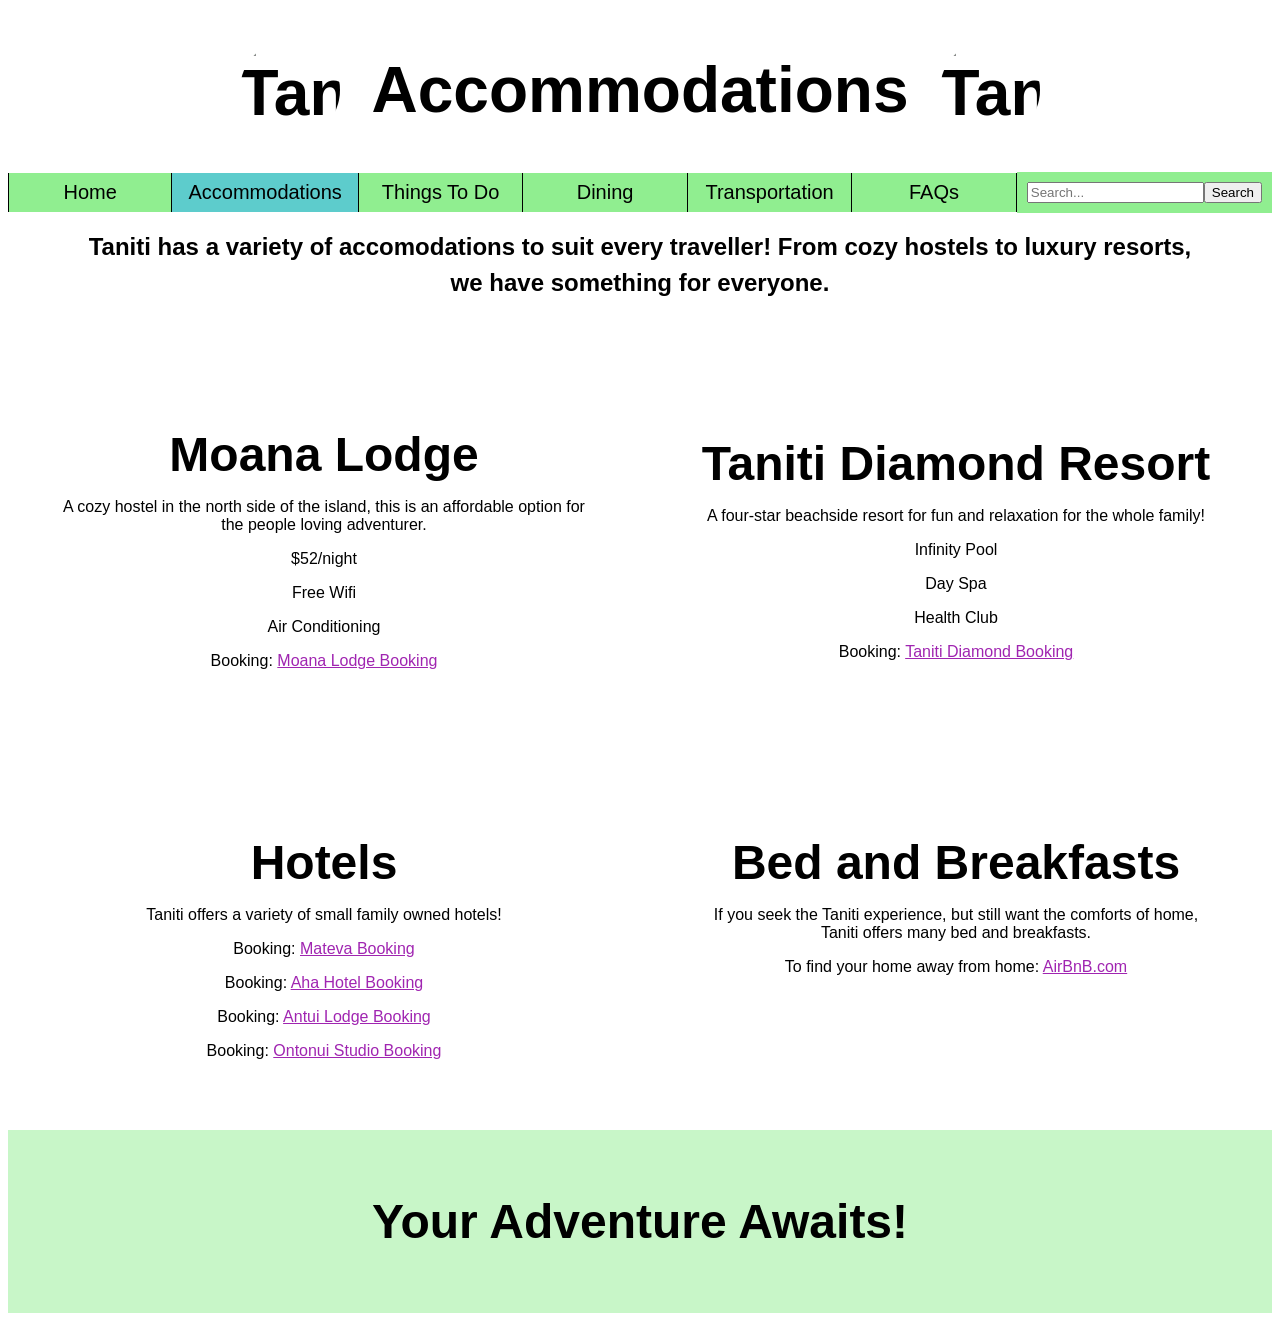
==== Accommodations.html @ 083f7cb0 "fixing more broken logos" ====
<!DOCTYPE html>
<html lang="en">
    <head>
        <meta charset="UTF-8">
        <meta name="viewport" content="width=device-width, initial-scale=1.0">
        <title>Accommodations | Visit Taniti</title>
        <link rel="stylesheet" href="style.css">
    </head>
    <body class="home">
        <header>
            <h1><img class="left" src="media/palmtree-logo.png" alt="Taniti Logo" class="logo">Accommodations<img class="right" src="media/palmtree-logo.png" alt="Taniti Logo" class="logo"></h1>
            <nav>
                <ul class="nav-bar header-nav">
                    <li class="inactive"><a href="index.html">Home</a></li>
                    <li class="active"><a href="Accommodations.html">Accommodations</a></li>
                    <li class="inactive"><a href="ThingsToDo.html">Things To Do</a></li>
                    <li class="inactive"><a href="Dining.html">Dining</a></li>
                    <li class="inactive"><a href="Transportation.html">Transportation</a></li>
                    <li class="inactive"><a href="FAQs.html">FAQs</a></li>
                </ul>
                <form class="search-bar header-search" role="search">
                    <label class="visually-hidden" for="site-search">Search this site</label>
                    <input id="site-search" type="search" name="q" placeholder="Search..." aria-label="Search this site">
                    <button type="submit">Search</button>
                    <span class="search-status visually-hidden" aria-live="polite"></span>
                </form>
            </nav>
        </header>
        <main>
            <p class="intro">Taniti has a variety of accomodations to suit every traveller! From cozy hostels to luxury resorts, we have something for everyone.</p>
            <div class="collage">
                <div class="hostel">
                    <div class="accomodation-links">
                        <h2>Moana Lodge</h2>
                        <p>A cozy hostel in the north side of the island, this is an affordable option for the people loving adventurer.</p>
                            <p>$52/night</p>
                            <p>Free Wifi</p>
                            <p>Air Conditioning</p>
                        <p>Booking: <a href="othersite.html">Moana Lodge Booking</a></p>
                    </div>
                </div>
                <div class="resort">
                    <div class="accomodation-links">
                        <h2>Taniti Diamond Resort</h2>
                        <p>A four-star beachside resort for fun and relaxation for the whole family!</p>
                            <p>Infinity Pool</p>
                            <p>Day Spa</p>
                            <p>Health Club</p>
                        <p>Booking: <a href="othersite.html">Taniti Diamond Booking</a></p>
                    </div>
                </div>
                <div class="hotel">
                    <div class="accomodation-links">
                        <h2>Hotels</h2>
                        <p>Taniti offers a variety of small family owned hotels!</p>
                            <p>Booking: <a href="othersite.html">Mateva Booking</a></p>
                            <p>Booking: <a href="othersite.html">Aha Hotel Booking</a></p>
                            <p>Booking: <a href="othersite.html">Antui Lodge Booking</a></p>
                            <p>Booking: <a href="othersite.html">Ontonui Studio Booking</a></p>    
                    </div>
                </div>
                    <div class="bnb">
                        <div class="bnb-type">
                            <div class="accomodation-links">
                                <h2>Bed and Breakfasts</h2>
                                <p>If you  seek the Taniti experience, but still want the comforts of home, Taniti offers many bed and breakfasts.</p>
                                <p>To find your home away from home: <a href="othersite.html">AirBnB.com</a></p>
                            </div>
                        </div>
                    </div>
            </div>
        </main>
        <footer>
            <p>Your Adventure Awaits!</p>
        </footer>
        <script src="search-index.js?v=7"></script>
        <script src="search.js?v=8"></script>
    </body>
</html>
---- style.css ----
*  {
    font-family: 'Poppins', sans-serif;
}
.home {
    background-image: url("media/island.jpg");
    min-height: 100px;
    background-size: cover;
    background-position: center;
    display: flex;
    flex-direction: column;
}
.home-content {
    display: flex;
    flex-direction: column;
    align-items: center;
    justify-content: center;
    background-color: rgba(194, 233, 23, 0.6);
    box-sizing: border-box;
    padding: clamp(1.5rem, 6vw, 5rem);
    border-radius: 5%;
    width: min(90%, 75rem);
    height: auto;
    margin: 20px auto;

}
main {
    background-color: rgba(255, 255, 255, 0.5);
}
.main-aside {
    display: flex;
    flex-direction: row;
    justify-content: space-between;
    align-items: flex-start;
    padding: 1rem;
}
.aside {
    box-sizing: border-box;
    flex: 0 0 22%;
    min-width: 15rem;
    background-color: rgba(0, 16, 247, 0.5);
    padding: 20px;
    border-radius: 5%;
    margin: 1rem;
    align-self: flex-start;
    align-items: center;
}
h1{
    color: #000;
    text-align: center;
    background-color: rgba(255, 255, 255, 0.5);
    padding: 1rem;
    margin: 0;
}
nav{
  display: flex;
    justify-content: space-between;
    align-items: center;
    padding: 1rem;
    margin: 0;
}  
.nav-bar {
    flex: 1;
    justify-content: space-around;
    align-items: center;
    margin: 0;
}
.nav-bar, .search-bar {
    display: flex;
}
.search-bar {
    background-color: lightgreen;
}
.home-content h2,
.home-content p,
.home-content img {
    width: min(100%, 50rem);
}
h1 {
    font-size: 4rem;
    display: flex;
    align-items: center;
    justify-content: center;
}
h2 {

    font-size: 3rem;
    margin-bottom: 1rem;
}
nav a {
  display: block;
  padding: 0.5rem 1rem;
  text-align: center;
  background-color: inherit;
  color: black;
  text-decoration: none;
  border-right: 1px solid black;
  white-space: nowrap;
}
nav li:first-child a {
  border-left: 1px solid black;
}
nav ul {
  list-style: none;
  margin: 0;
  padding: 0;
  display: flex;
}
nav li:hover a {
  background-color: hsl(180, 64%, 45%, 0.5);
}

nav li:hover {
  transform: translateY(-8px);
}
a:hover {
    color: inherit;
}
a {
    color: #a025b1;
}
nav a:hover,
nav a:focus-visible {
    color: #fff;
}
:focus-visible {
    outline: 3px solid #ffbf47;
    outline-offset: 3px;
    box-shadow: 0 0 0 2px rgba(35, 231, 9, 0.8);
}
nav li {
    font-size: 1.25rem;
    flex: 1;
    margin-top: 0;
    margin-bottom: 0;
}
.active {
    background-color: hsl(180, 64%, 45%, 0.5);
    color: #fff;
}
header,
h1,
nav,
main {
  margin: 0;
}

nav {
  padding: 0;
  background-color: rgba(255, 255, 255, 0.5);
}
.inactive {
    background-color: lightgreen;
    color: black;
}
.search-bar {
  background-color: lightgreen;
  padding: 10px;
}
.visually-hidden {
  position: absolute;
  width: 1px;
  height: 1px;
  padding: 0;
  margin: -1px;
  overflow: hidden;
  clip: rect(0, 0, 0, 0);
  white-space: nowrap;
  border: 0;
}
.site-search-results {
  width: min(90%, 70rem);
  margin: 1rem auto;
  padding: 1.5rem;
  box-sizing: border-box;
  border-radius: 0.75rem;
  background: rgba(255, 255, 255, 0.96);
}
.site-search-results h2 {
  font-size: clamp(1.5rem, 3vw, 2rem);
}
.site-search-results li {
  margin: 1rem 0;
}
.site-search-results p {
  margin: 0.35rem 0;
}
.search-match {
  outline: 3px solid #28764b;
  outline-offset: 0.25rem;
  background-color: rgba(255, 191, 71, 0.2);
}
.contact-form {
  flex: 1 1 24rem;
  max-width: 38rem;
  box-sizing: border-box;
  margin: 1rem;
  padding: clamp(1.25rem, 4vw, 2.5rem);
  border-radius: 1rem;
  background: rgba(255, 255, 255, 0.94);
  box-shadow: 0 0.5rem 1.5rem rgba(0, 0, 0, 0.16);
}
.faq-intro {
  flex: 1 1 24rem;
  box-sizing: border-box;
  width: auto;
  height: auto;
  padding: clamp(1.25rem, 4vw, 2.5rem);
  background: rgba(255, 255, 255, 0.92);
}
.faq-intro h2 {
  font-size: clamp(2rem, 4vw, 3rem);
}
.faq-intro p {
  width: 100%;
  font-size: 1.1rem;
  line-height: 1.55;
}
.contact-form h2 {
  margin-top: 0;
  font-size: clamp(2rem, 4vw, 3rem);
}
.contact-form > p {
  font-size: 1.1rem;
  line-height: 1.5;
}
.contact-form form {
  display: grid;
  gap: 1rem;
}
.form-field {
  display: grid;
  gap: 0.4rem;
}
.form-field label {
  font-weight: 700;
}
.form-field input,
.form-field select,
.form-field textarea {
  box-sizing: border-box;
  width: 100%;
  min-height: 2.75rem;
  padding: 0.65rem 0.75rem;
  border: 1px solid #52615a;
  border-radius: 0.35rem;
  background: #fff;
  color: #17221c;
  font: inherit;
}
.form-field textarea {
  resize: vertical;
}
.contact-submit {
  justify-self: start;
  padding: 0.75rem 1.25rem;
  border: 0;
  border-radius: 0.4rem;
  background: #28764b;
  color: #fff;
  font: inherit;
  font-weight: 700;
}
.contact-submit:disabled {
  background: #59645e;
  cursor: not-allowed;
}
footer {
    background-color: hsl(120, 73%, 75%, 0.5);
    padding: 1rem;
    text-align: center;
    font-size: 3rem;
    font-weight: bold;
}
h1 img {
    width: 100px;
    height: 100px;
    background-color: white; 
    padding: 1rem;
    border-radius: 50%;
}
.left {
    margin-right: 1rem;
}
.right {
    margin-left: 1rem;
}
.collage {
  display: grid;
  grid-template-columns: repeat(2, minmax(0, 1fr));
  gap: 1rem;
  border-radius: 5%;
  overflow: hidden;
  gap: 0;
}
.hostel, .resort, .hotel, .bnb-type {
  box-sizing: border-box;
  min-width: 0;
  min-height: 24rem;
  padding: clamp(1rem, 3vw, 3rem);
}
.hostel {
  display: flex;
  flex-direction: column;
  align-items: center;
  justify-content: center;
  background-image: url("media/hostel.png");
  background-size: cover;
  background-position: top;
}
.resort {
  display: flex;
  flex-direction: column;
  align-items: center;
  justify-content: center;
  background-image: url("media/resort.png");
  background-size: cover;
  background-position: center;
}
.hotel {
  display: flex;
  flex-direction: column;
  align-items: center;
  justify-content: center;
  background-image: url("media/hotel.png");
  background-size: cover;
  background-position: top;
}
.accomodation-links, .beach h2, .rainforest h2, .volcano h2 {
  background-color: rgba(255, 255, 255, 0.8);
  padding: 1rem;
  text-align: center;
}
.intro {
    font-size: 1.5rem;
    text-align: center;
    margin: 0 auto 2rem;
    max-width: 70rem;
    padding: 1rem clamp(1rem, 4vw, 2rem) 0;
    line-height: 1.5;
    font-weight: bold;
}
.city, .nature, .rainforest, .beach, .museum {
  position: relative;
  display: block;
  color: white;
  text-decoration: none;
}
.collage > a {
  min-height: 20rem;
}

.city img, .nature img, .rainforest img, .beach img, .museum img {
  display: block;
  width: 100%;
  height: 100%;
  object-fit: cover;
}

.city .card-overlay, .city span, .nature span, .museum span {
  position: absolute;
  inset: 0;
  display: grid;
  place-items: center;
  text-align: center;
  font-size: 2rem;
  padding: 1rem;
    background-color: rgba(0, 0, 0, 0.5);
}
.card-overlay p {
  text-align: center;
  font-size: medium;
}
.city:hover, .nature:hover, .museum:hover {
  transform: scale(1.05);
  transition: transform 0.3s ease;
}
.city .card-overlay:hover, .city span:hover, .nature span:hover, .museum span:hover {
  color: white;
}
.row {
  display: flex;
  flex-direction: row;
  gap: 1rem;
  align-items: stretch;
  gap: 0;
}
.beach, .rainforest,.volcano {
  display: flex;
  flex-direction: column;
  align-items: center;
  justify-content: center;
  background-size: cover;
  background-position: center;
  flex: 1 1 0;
  min-width: 0;
  min-height: 35rem;
  padding: 1.5rem;
  box-sizing: border-box;
  height: 10rem;
  width:auto;
  color:#000;
}

@media (max-width: 700px) {
  .row {
    flex-direction: column;
  }
  .main-aside {
    flex-direction: column;
  }
  .faq-intro,
  .contact-form {
    width: auto;
    max-width: none;
    align-self: stretch;
    margin: 0.5rem;
  }
}
.beach {
  background-image: url("media/beach.png");
  text-align: center;
}
.rainforest {
  background-image: url("media/rainforest.png");
}
.volcano {
  background-image: url("media/volcano.png"); 
}
.restaurant1, .restaurant2, .restaurant3, .restaurant4, .restaurant5, .restaurant6, .restaurant7 {
  display: flex;
  flex-direction: column;
  align-items: center;
  justify-content: center;
  background-size: cover;
  background-position: top;
  box-sizing: border-box;
  min-width: 0;
  min-height: 22rem;
  padding: clamp(1rem, 3vw, 3rem);
}
.restaurant1 {
  background-image: url("media/restaurant1.jpeg");
}
.restaurant2 {
  background-image: url("media/restaurant2.jpeg");
}
.restaurant3 {
  background-image: url("media/restaurant3.jpeg");
}
.restaurant4 {
  background-image: url("media/restaurant4.jpeg");
} 
.restaurant5 {
  background-image: url("media/restaurant5.jpeg");
}
.restaurant6 {
  background-image: url("media/restaurant6.jpeg");
}
.restaurant7 {
  background-image: url("media/restaurant7.jpeg");
}
.dining-collage-top {
  display: grid;
  grid-template-columns: repeat(3, minmax(0, 1fr));
  gap: 1rem;
  border-radius: 5% 5% 0 0;
  overflow: hidden;
}
.bnb-type {
  display: flex;
  flex-direction: column;
  align-items: center;
  background-position: top;
}
.bnb{
  background-image: url("media/bnb.png");
  justify-content: center;
  background-size: cover;
}
.stores {
  display: flex;
  flex-direction: column;
  align-items: stretch;
  background-color: gray;
  text-align: center;
  justify-content: center;
  font-size: larger;
  padding: clamp(1.5rem, 3vw, 3rem);
}
.dining-collage-bottom {
  display: grid;
  grid-template-columns: repeat(2, minmax(0, 1fr));
  gap: 1rem;
  border-radius: 0 0 5% 5%;
  overflow: hidden;
}
.dining-collage-top,
.dining-collage-bottom {
  gap: 0;
}
.transportation-list {
  display: grid;
  grid-template-columns: repeat(1, minmax(0, 1fr));
  gap: 1rem;
  overflow: hidden;
  gap: 0;
}
#small-airport {
  background-image: url("media/small-airport.jpeg");
}
#cruise-ship {
  background-image: url("media/cruise-ship.jpeg");
}
#public-buses {
  background-image: url("media/public-bus.jpeg");
}
#private-buses {
  background-image: url("media/private-bus.jpeg");
}
#taxi {
  background-image: url("media/taxi.jpeg");
}
#large-airport {
  background-image: url("media/large-airport.jpeg");
}
#small-airport, #cruise-ship, #public-buses, #private-buses, #taxi {
  justify-content: center;
  background-size: cover;
  background-position: center;
}
.beach p, .volcano p, .rainforest p {
  background-color: white;
  font-size: large;
}

@media (max-width: 900px) {
  .main-aside {
    gap: 1rem;
  }
  .home-content {
    width: auto;
    flex: 1 1 0;
    min-width: 0;
    margin: 0;
  }
  .dining-collage-top {
    grid-template-columns: repeat(2, minmax(0, 1fr));
  }
}

@media (max-width: 700px) {
  .collage,
  .dining-collage-top,
  .dining-collage-bottom {
    grid-template-columns: minmax(0, 1fr);
  }
  .hostel, .resort, .hotel, .bnb-type,
  .restaurant1, .restaurant2, .restaurant3, .restaurant4,
  .restaurant5, .restaurant6, .restaurant7 {
    min-height: 18rem;
    padding: 1rem;
  }
  .collage > a {
    min-height: 18rem;
  }
  .city .card-overlay,
  .city span,
  .nature span,
  .museum span {
    font-size: clamp(1.1rem, 5vw, 1.5rem);
  }
  .main-aside {
    flex-direction: column;
  }
  .home-content,
  .aside {
    width: 100%;
    min-width: 0;
    flex: auto;
    margin: 0.5rem 0;
  }
  h1 {
    font-size: clamp(1.8rem, 7vw, 3rem);
  }
  h1 img {
    width: clamp(3rem, 12vw, 5rem);
    height: clamp(3rem, 12vw, 5rem);
    padding: 0.5rem;
  }
}
.bigger-font {
  font-size: larger;
  font-weight: bolder;
}
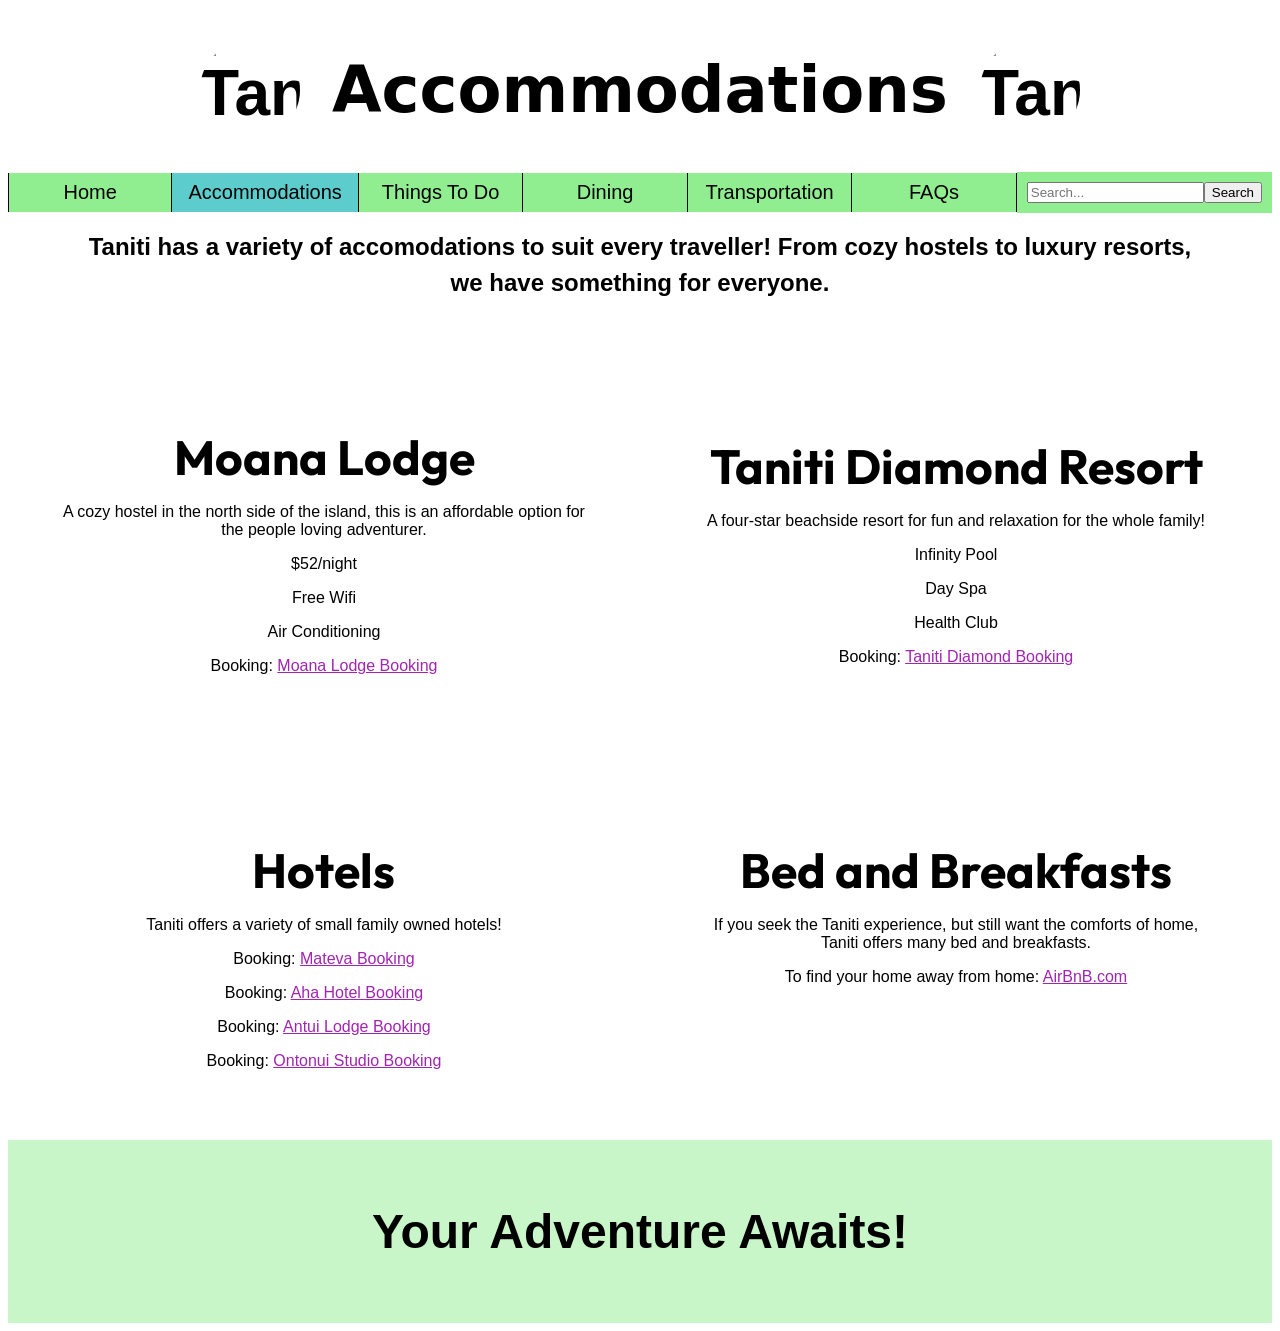
==== commit 90713f06: "Fixing fonts" ====
--- a/Accommodations.html
+++ b/Accommodations.html
@@ -5,6 +5,12 @@
         <meta name="viewport" content="width=device-width, initial-scale=1.0">
         <title>Accommodations | Visit Taniti</title>
         <link rel="stylesheet" href="style.css">
+        <link rel="preconnect" href="https://fonts.googleapis.com">
+<link rel="preconnect" href="https://fonts.gstatic.com" crossorigin>
+<link href="https://fonts.googleapis.com/css2?family=Manrope:wght@400;500;600;700&display=swap" rel="stylesheet">
+<link rel="preconnect" href="https://fonts.googleapis.com">
+<link rel="preconnect" href="https://fonts.gstatic.com" crossorigin>
+<link href="https://fonts.googleapis.com/css2?family=Outfit:wght@400;500;600;700&display=swap" rel="stylesheet">
     </head>
     <body class="home">
         <header>
--- a/style.css
+++ b/style.css
@@ -77,6 +77,7 @@
 }
 h1 {
     font-size: 4rem;
+    font-family: system-ui, -apple-system, BlinkMacSystemFont, 'Segoe UI', Roboto, Oxygen, Ubuntu, Cantarell, 'Open Sans', 'Helvetica Neue', sans-serif;
     display: flex;
     align-items: center;
     justify-content: center;
@@ -85,6 +86,7 @@
 
     font-size: 3rem;
     margin-bottom: 1rem;
+    font-family: outfit, sans-serif;
 }
 nav a {
   display: block;
@@ -368,7 +370,7 @@
 }
 .card-overlay p {
   text-align: center;
-  font-size: medium;
+  font-size: clamp(0.8rem, 1.5vw, 1.8rem);
 }
 .city:hover, .nature:hover, .museum:hover {
   transform: scale(1.05);
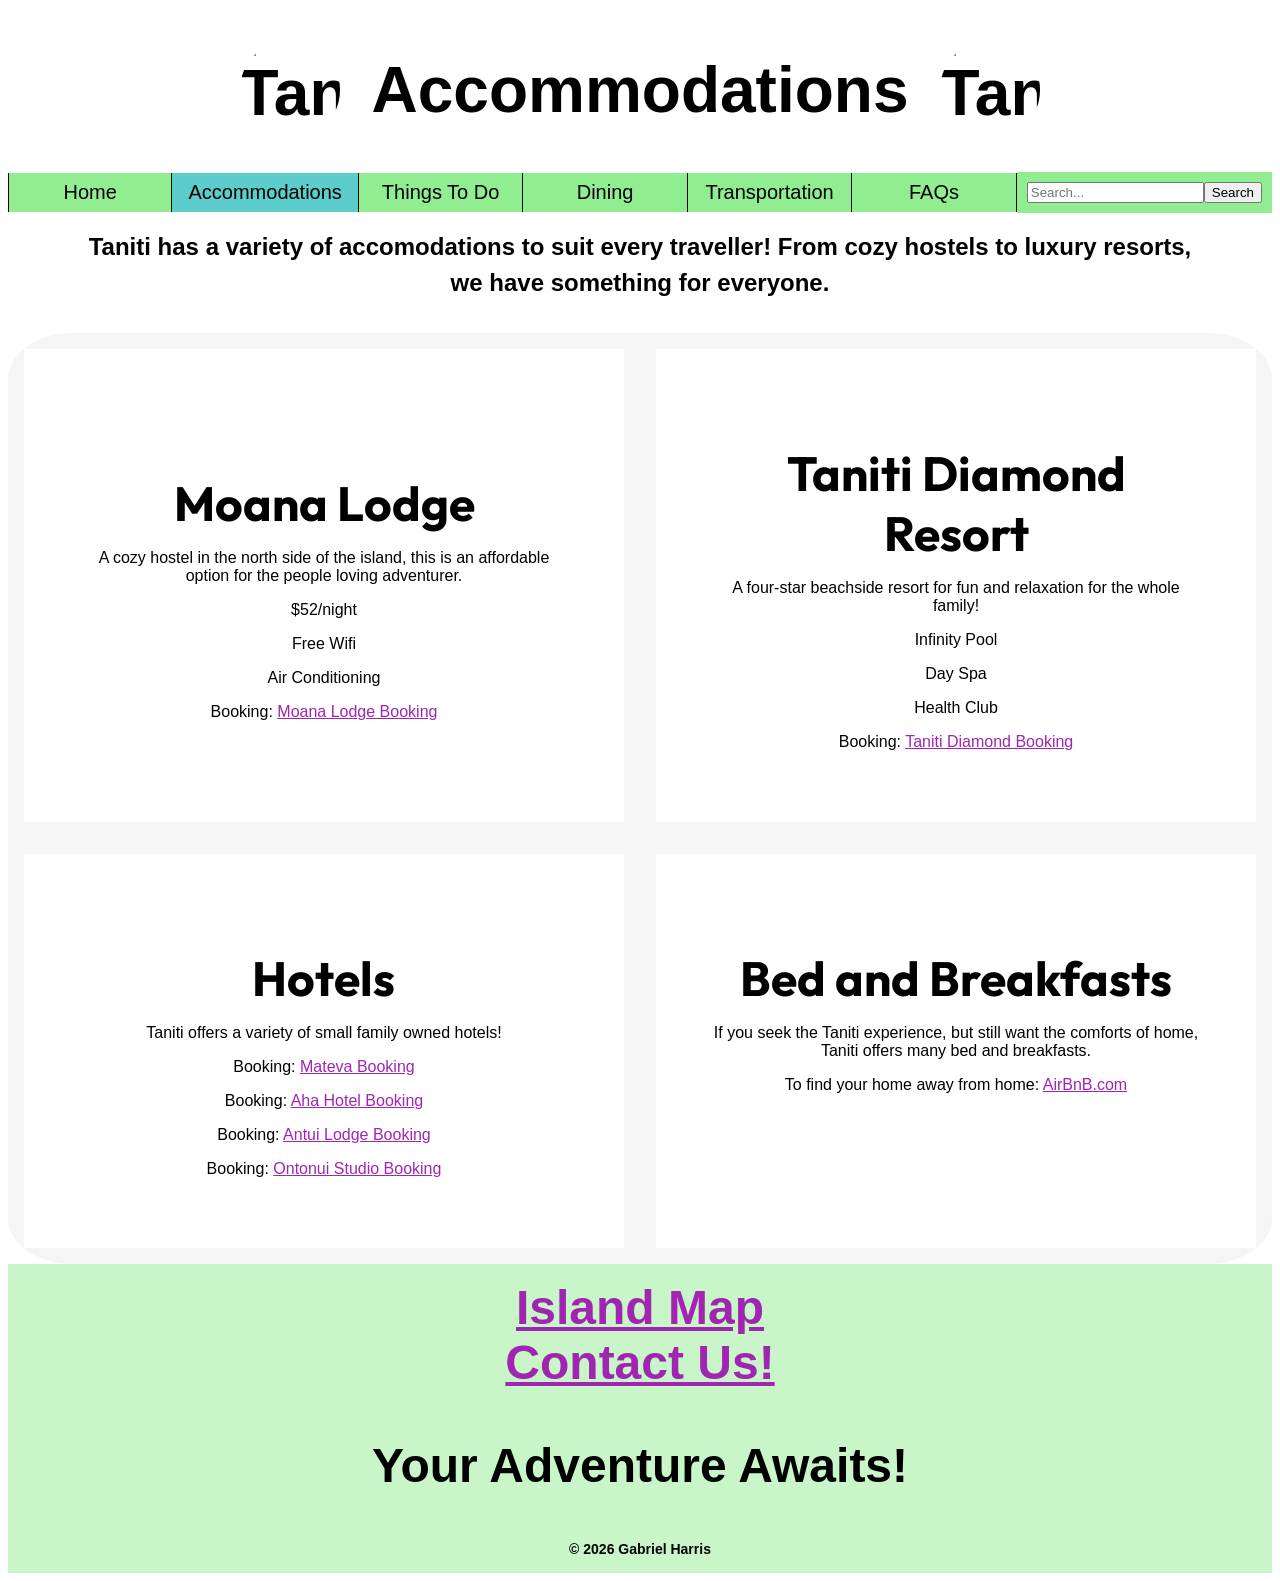
==== commit dd1ace80: "added a link to a fake map, the FAQs page, and a copyright notice in the footer" ====
--- a/Accommodations.html
+++ b/Accommodations.html
@@ -76,8 +76,13 @@
                     </div>
             </div>
         </main>
-        <footer>
-            <p>Your Adventure Awaits!</p>
+          <footer>
+            <div class="footer-links">
+                <a href="othersite.html">Island Map</a>
+                <a href="FAQs.html">Contact Us!</a>
+                </div>
+                <p>Your Adventure Awaits!</p>
+                <small>&copy; 2026 Gabriel Harris </small>            
         </footer>
         <script src="search-index.js?v=7"></script>
         <script src="search.js?v=8"></script>
--- a/style.css
+++ b/style.css
@@ -44,6 +44,10 @@
     align-self: flex-start;
     align-items: center;
 }
+.dining-main {
+    flex: 1 1 0;
+    min-width: 0;
+}
 h1{
     color: #000;
     text-align: center;
@@ -77,7 +81,7 @@
 }
 h1 {
     font-size: 4rem;
-    font-family: system-ui, -apple-system, BlinkMacSystemFont, 'Segoe UI', Roboto, Oxygen, Ubuntu, Cantarell, 'Open Sans', 'Helvetica Neue', sans-serif;
+    font-family: manrope, -apple-system, BlinkMacSystemFont, 'Segoe UI', Roboto, Oxygen, Ubuntu, Cantarell, 'Open Sans', 'Helvetica Neue', sans-serif;
     display: flex;
     align-items: center;
     justify-content: center;
@@ -300,6 +304,22 @@
   min-height: 24rem;
   padding: clamp(1rem, 3vw, 3rem);
 }
+.hostel, .resort, .hotel, .bnb, .card-overlay, .beach, .volcano {
+   border-color: whitesmoke;
+  border-style: solid;
+  border-width: clamp(1rem, .08vw, 1.5rem);
+}
+.restaurant1, .restaurant2, .restaurant3, .restaurant4, .restaurant5, .restaurant6, .restaurant7 {
+   border-color: #2a7f78;
+  border-style: solid;
+  border-width: clamp(1rem, .08vw, 1.5rem); 
+}
+.rainforest {
+  border-top: clamp(1rem, .08vw, 1.5rem) solid whitesmoke;
+  border-bottom: clamp(1rem, .08vw, 1.5rem) solid whitesmoke;
+  border-left: none;
+  border-right: none;
+}
 .hostel {
   display: flex;
   flex-direction: column;
@@ -428,7 +448,7 @@
 .volcano {
   background-image: url("media/volcano.png"); 
 }
-.restaurant1, .restaurant2, .restaurant3, .restaurant4, .restaurant5, .restaurant6, .restaurant7 {
+.restaurant1, .restaurant2, .restaurant3, .restaurant4, .restaurant5, .restaurant6, .restaurant7, .transportation {
   display: flex;
   flex-direction: column;
   align-items: center;
@@ -459,6 +479,7 @@
   background-image: url("media/restaurant6.jpeg");
 }
 .restaurant7 {
+  grid-column: 1 / -1;
   background-image: url("media/restaurant7.jpeg");
 }
 .dining-collage-top {
@@ -483,10 +504,11 @@
   display: flex;
   flex-direction: column;
   align-items: stretch;
-  background-color: gray;
+  background-color: #e8f1ed;
+  color: #183b36;
   text-align: center;
   justify-content: center;
-  font-size: larger;
+  font-size: 1rem;
   padding: clamp(1.5rem, 3vw, 3rem);
 }
 .dining-collage-bottom {
@@ -594,3 +616,14 @@
   font-size: larger;
   font-weight: bolder;
 }
+footer {
+  display:flex;
+  flex-direction: column;
+}
+.footer-links {
+  display: flex;
+  flex-direction: column;
+}
+footer small {
+  font-size: clamp(0.75rem, 1.5vw, 0.875rem);
+}
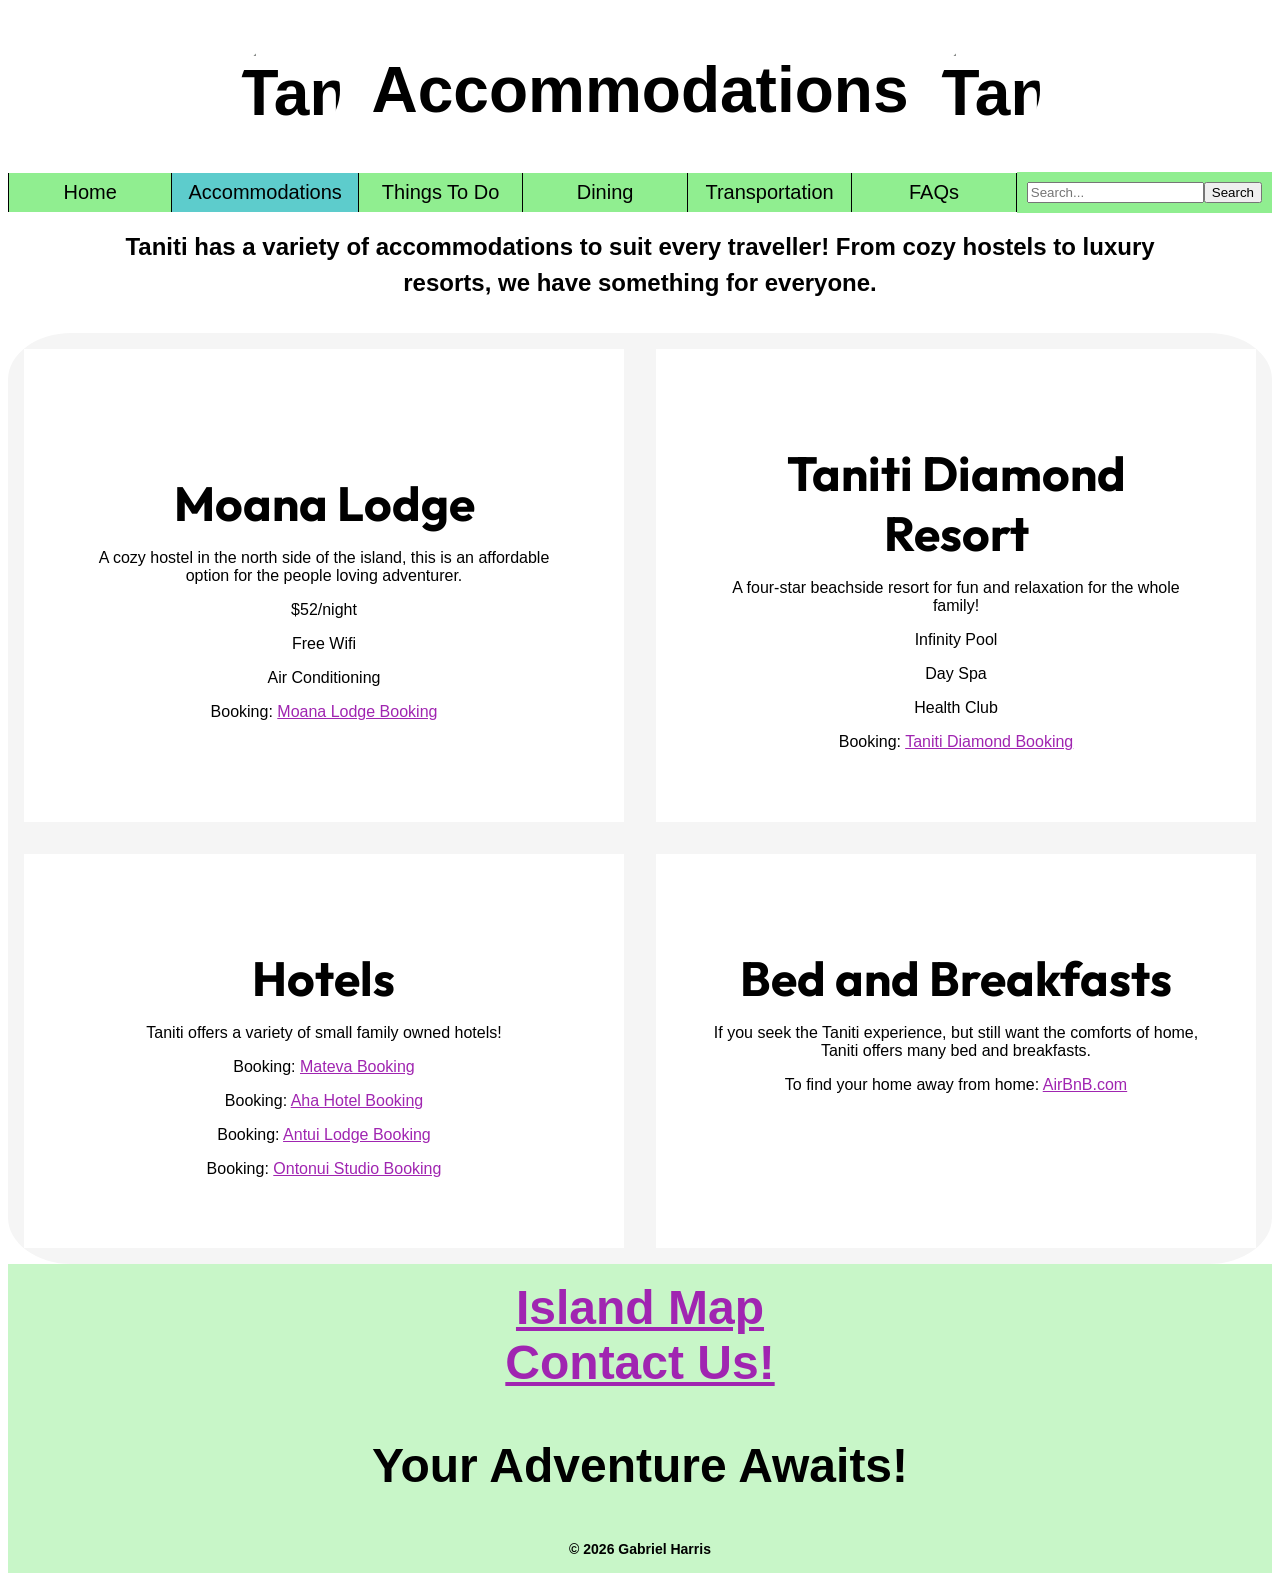
==== commit d03d015c: "fixed spelling mistakes and removed the line about drinking age enforcement" ====
--- a/Accommodations.html
+++ b/Accommodations.html
@@ -33,7 +33,7 @@
             </nav>
         </header>
         <main>
-            <p class="intro">Taniti has a variety of accomodations to suit every traveller! From cozy hostels to luxury resorts, we have something for everyone.</p>
+            <p class="intro">Taniti has a variety of accommodations to suit every traveller! From cozy hostels to luxury resorts, we have something for everyone.</p>
             <div class="collage">
                 <div class="hostel">
                     <div class="accomodation-links">
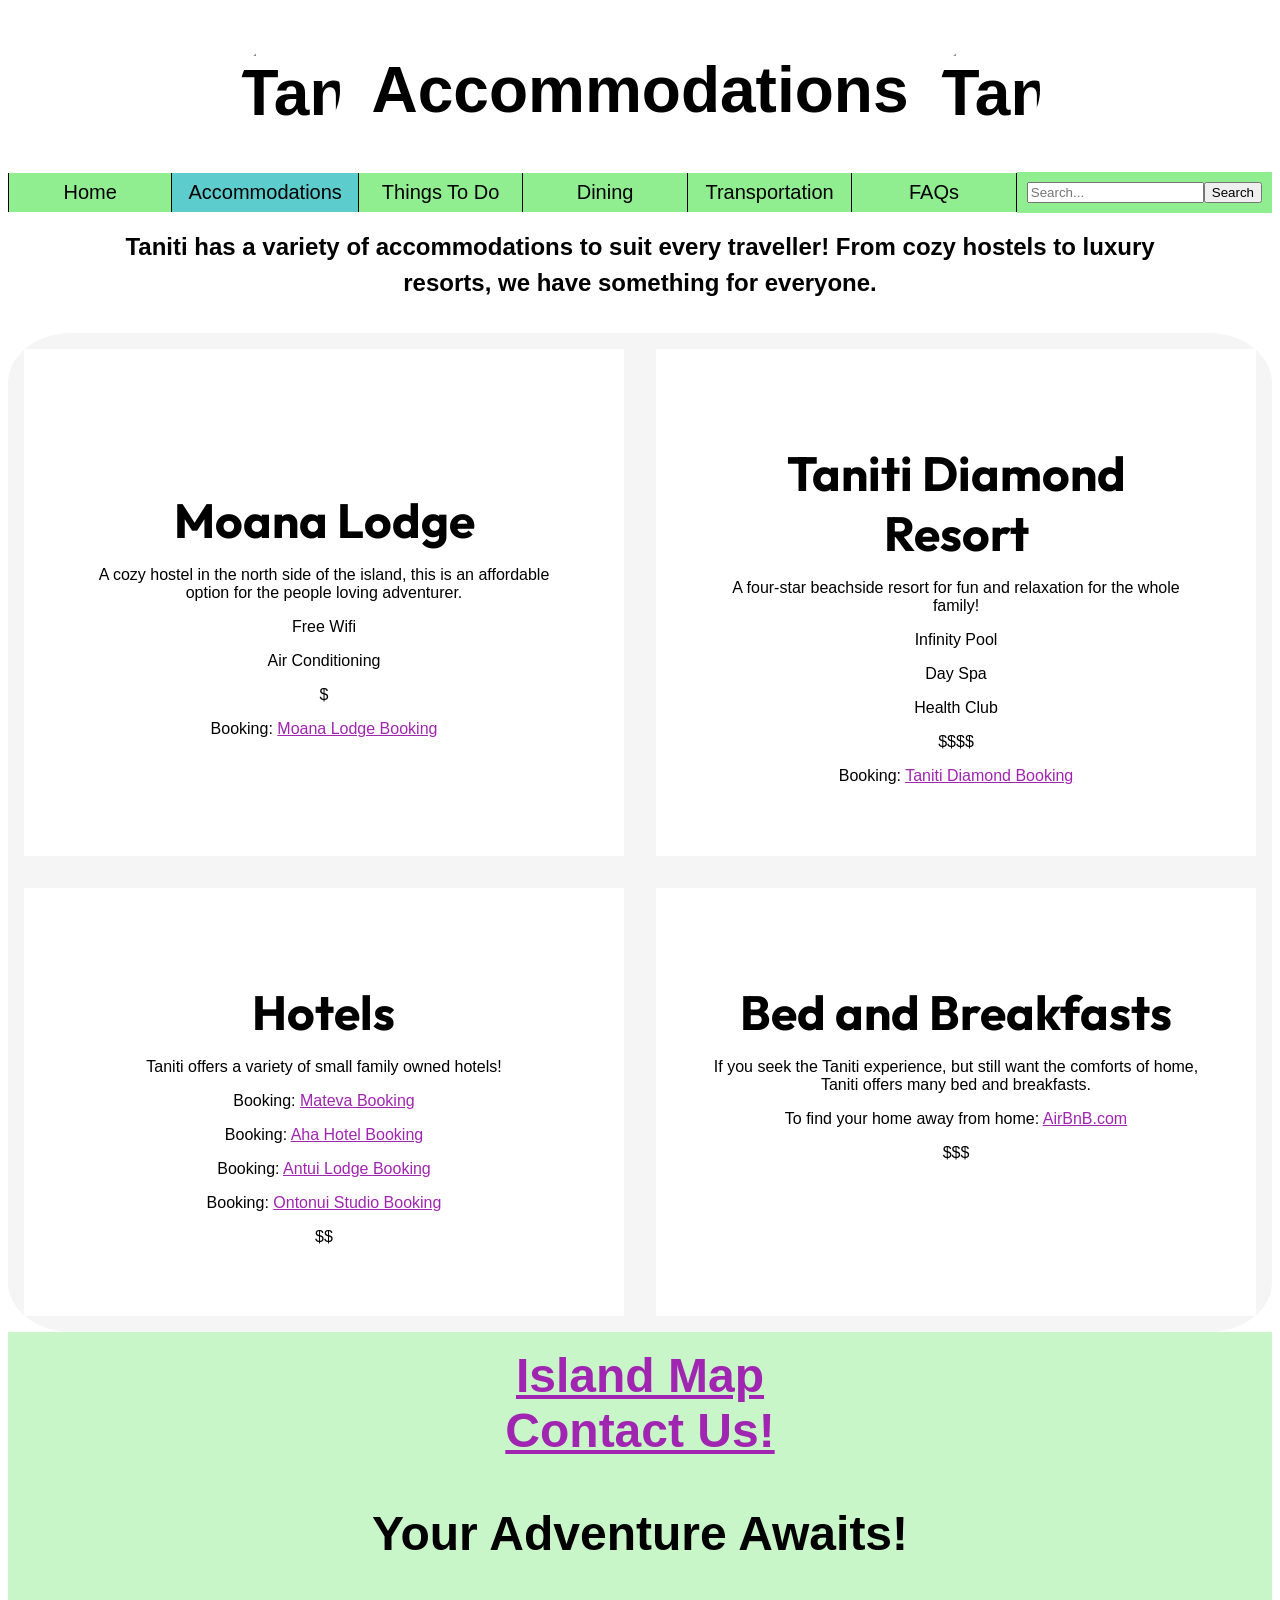
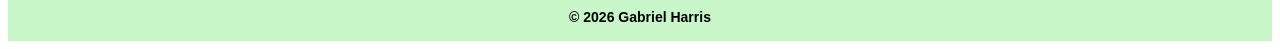
==== commit 80f0dc1e: "updated pricing classification on Accommodations page" ====
--- a/Accommodations.html
+++ b/Accommodations.html
@@ -39,9 +39,9 @@
                     <div class="accomodation-links">
                         <h2>Moana Lodge</h2>
                         <p>A cozy hostel in the north side of the island, this is an affordable option for the people loving adventurer.</p>
-                            <p>$52/night</p>
                             <p>Free Wifi</p>
                             <p>Air Conditioning</p>
+                            <p>$</p>
                         <p>Booking: <a href="othersite.html">Moana Lodge Booking</a></p>
                     </div>
                 </div>
@@ -52,6 +52,7 @@
                             <p>Infinity Pool</p>
                             <p>Day Spa</p>
                             <p>Health Club</p>
+                            <p>$$$$</p>
                         <p>Booking: <a href="othersite.html">Taniti Diamond Booking</a></p>
                     </div>
                 </div>
@@ -62,7 +63,8 @@
                             <p>Booking: <a href="othersite.html">Mateva Booking</a></p>
                             <p>Booking: <a href="othersite.html">Aha Hotel Booking</a></p>
                             <p>Booking: <a href="othersite.html">Antui Lodge Booking</a></p>
-                            <p>Booking: <a href="othersite.html">Ontonui Studio Booking</a></p>    
+                            <p>Booking: <a href="othersite.html">Ontonui Studio Booking</a></p>
+                            <p>$$</p>   
                     </div>
                 </div>
                     <div class="bnb">
@@ -71,6 +73,7 @@
                                 <h2>Bed and Breakfasts</h2>
                                 <p>If you  seek the Taniti experience, but still want the comforts of home, Taniti offers many bed and breakfasts.</p>
                                 <p>To find your home away from home: <a href="othersite.html">AirBnB.com</a></p>
+                                <p>$$$</p>
                             </div>
                         </div>
                     </div>
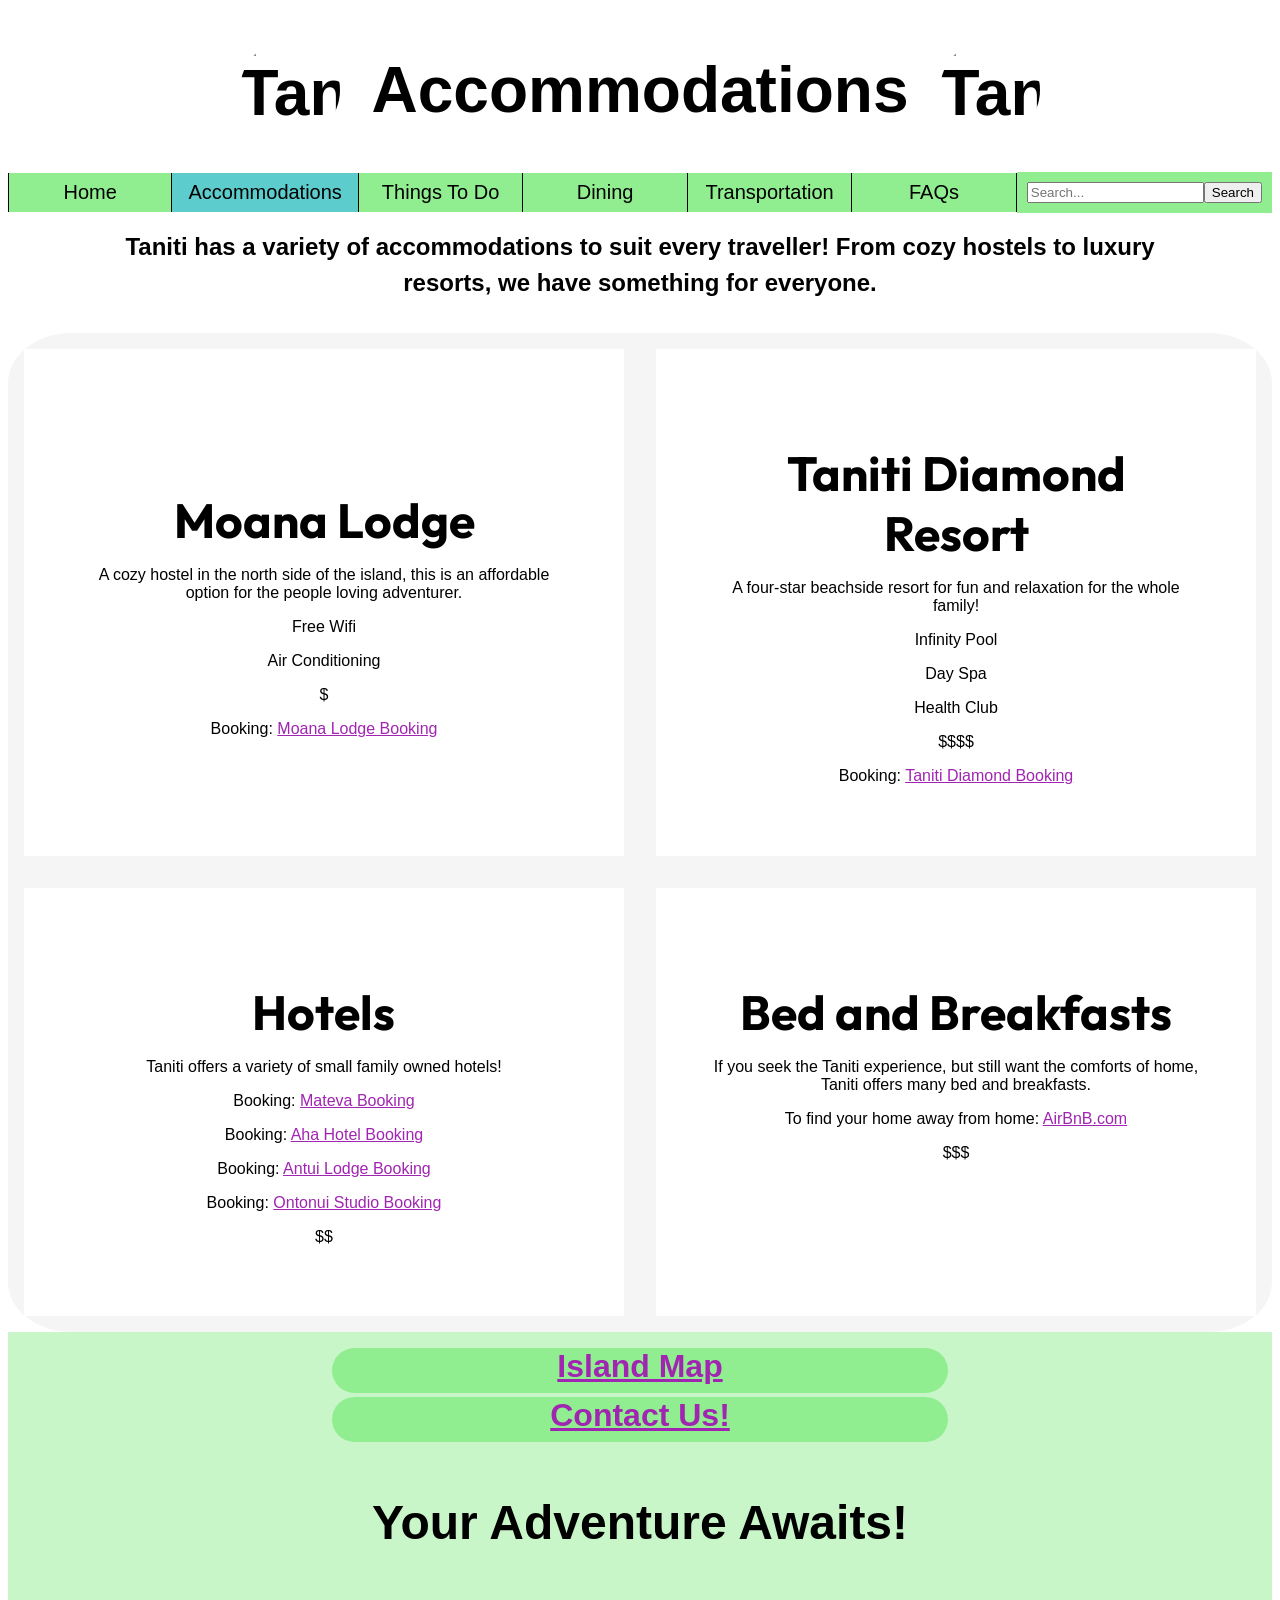
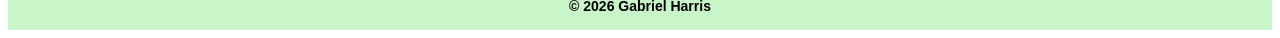
==== commit c3d81b84: "modernizing look and feel" ====
--- a/Accommodations.html
+++ b/Accommodations.html
@@ -12,7 +12,7 @@
 <link rel="preconnect" href="https://fonts.gstatic.com" crossorigin>
 <link href="https://fonts.googleapis.com/css2?family=Outfit:wght@400;500;600;700&display=swap" rel="stylesheet">
     </head>
-    <body class="home">
+    <body class="home accommodations-page">
         <header>
             <h1><img class="left" src="media/palmtree-logo.png" alt="Taniti Logo" class="logo">Accommodations<img class="right" src="media/palmtree-logo.png" alt="Taniti Logo" class="logo"></h1>
             <nav>
@@ -79,10 +79,12 @@
                     </div>
             </div>
         </main>
-          <footer>
+         <footer>
             <div class="footer-links">
-                <a href="othersite.html">Island Map</a>
-                <a href="FAQs.html">Contact Us!</a>
+                    <a href="othersite.html">Island Map</a>
+            </div>
+            <div class="footer-links">
+                    <a href="FAQs.html">Contact Us!</a>
                 </div>
                 <p>Your Adventure Awaits!</p>
                 <small>&copy; 2026 Gabriel Harris </small>            
@@ -90,4 +92,4 @@
         <script src="search-index.js?v=7"></script>
         <script src="search.js?v=8"></script>
     </body>
-</html>+</html>
--- a/style.css
+++ b/style.css
@@ -14,7 +14,7 @@
     flex-direction: column;
     align-items: center;
     justify-content: center;
-    background-color: rgba(194, 233, 23, 0.6);
+    background-color: rgb(194, 233, 23);
     box-sizing: border-box;
     padding: clamp(1.5rem, 6vw, 5rem);
     border-radius: 5%;
@@ -24,7 +24,7 @@
 
 }
 main {
-    background-color: rgba(255, 255, 255, 0.5);
+    background-color: rgba(255, 255, 255, 0.45);
 }
 .main-aside {
     display: flex;
@@ -37,7 +37,7 @@
     box-sizing: border-box;
     flex: 0 0 22%;
     min-width: 15rem;
-    background-color: rgba(0, 16, 247, 0.5);
+    background-color: rgb(0, 16, 247);
     padding: 20px;
     border-radius: 5%;
     margin: 1rem;
@@ -619,11 +619,148 @@
 footer {
   display:flex;
   flex-direction: column;
+  align-items: center;
 }
 .footer-links {
   display: flex;
   flex-direction: column;
+  border: 1px solid var(--leaf);
+  background: transparent;
+  color: var(--leaf);
+  align-items: center;
+  min-height: 2.8rem;
+  box-sizing: border-box;
+  padding: 0.65rem rem;
+  border-radius: 999px;
+  background: lightgreen;
+  color: #fff;
+  font-weight: 700;
+  text-decoration: none;
+  margin-bottom: .35vw;
+  width: 50%;
+  max-width: none;
+}
+.footer-links a {
+  font-size: 2rem;
+}
+.footer-links {
+  transition: transform 0.3s ease;
+}
+.footer-links:hover {
+  transform: translateY(-8px);
 }
 footer small {
   font-size: clamp(0.75rem, 1.5vw, 0.875rem);
-}+}
+
+/* Home page refresh: keep these rules isolated from the other pages. */
+.home-page {
+  --ocean: #123f46;
+  --ocean-deep: #102f35;
+  --leaf: #356b4b;
+  --sand: #f4efe3;
+  --ink: #183336;
+  min-height: 100vh;
+  background-color: var(--sand);
+  background-image: linear-gradient(180deg, rgba(13, 48, 51, 0.18), rgba(13, 48, 51, 0.46)), url("media/island.jpg");
+  background-attachment: fixed;
+  color: var(--ink);
+}
+.home-page .home-main {
+  align-items: stretch;
+  gap: clamp(1rem, 3vw, 2rem);
+  width: min(100% - 2rem, 76rem);
+  margin: clamp(1.5rem, 5vw, 4rem) auto;
+  padding: 0;
+  background: transparent;
+}
+.home-page .home-content,
+.home-page .home-aside {
+  box-sizing: border-box;
+  margin: 0;
+  border: 1px solid rgba(255, 255, 255, 0.65);
+  border-radius: 1.25rem;
+  box-shadow: 0 1rem 2.5rem rgba(16, 47, 53, 0.18);
+}
+.home-page .home-content {
+  flex: 1 1 42rem;
+  align-items: flex-start;
+  width: auto;
+  padding: clamp(1.5rem, 4vw, 3.5rem);
+  background: rgb(194, 233, 23);
+}
+.home-page .home-content h2 {
+  width: 100%;
+  margin: 0 0 1rem;
+  color: var(--ocean-deep);
+  font-size: clamp(2rem, 4vw, 3.25rem);
+  line-height: 1.1;
+}
+.home-page .home-content p {
+  width: 100%;
+  max-width: 48rem;
+  margin: 0 0 1rem;
+  font-size: clamp(1rem, 1.25vw, 1.125rem);
+  line-height: 1.7;
+}
+.home-page .home-content img {
+  width: 100%;
+  max-height: 25rem;
+  margin-top: 1rem;
+  border-radius: 0.9rem;
+  object-fit: cover;
+}
+.home-page .home-actions {
+  display: flex;
+  flex-wrap: wrap;
+  gap: 0.75rem;
+  margin-top: 0.25rem;
+}
+.home-page .home-actions a {
+  display: inline-flex;
+  align-items: center;
+  min-height: 2.8rem;
+  box-sizing: border-box;
+  padding: 0.65rem 1.1rem;
+  border-radius: 999px;
+  background: var(--leaf);
+  color: #fff;
+  font-weight: 700;
+  text-decoration: none;
+  transition: background-color 160ms ease, color 160ms ease, transform 160ms ease, box-shadow 160ms ease;
+}
+.home-page .home-actions a + a {
+  border: 1px solid var(--leaf);
+  background: transparent;
+  color: var(--leaf);
+}
+.home-page .home-actions a:hover,
+.home-page .home-actions a:focus-visible {
+  background: var(--ocean-deep);
+  color: #fff;
+  transform: translateY(-2px);
+  box-shadow: 0 0.35rem 0.8rem rgba(16, 47, 53, 0.25);
+}
+.home-page .home-aside {
+  flex: 0 1 19rem;
+  min-width: 0;
+  align-self: stretch;
+  padding: clamp(1.25rem, 3vw, 2rem);
+  border-radius: 1.25rem;
+  background: rgb(0, 16, 247);
+  color: #fff;
+}
+.home-page .home-aside h3 {
+  margin: 0 0 0.75rem;
+  font-size: clamp(1.25rem, 2vw, 1.6rem);
+}
+.home-page .home-aside ul {
+  margin: 0;
+  padding-left: 1.25rem;
+  line-height: 1.8;
+}
+@media (max-width: 700px) {
+  .home-page .home-main { width: min(100% - 1.25rem, 76rem); }
+  .home-page .home-content,
+  .home-page .home-aside { width: 100%; margin: 0; }
+}
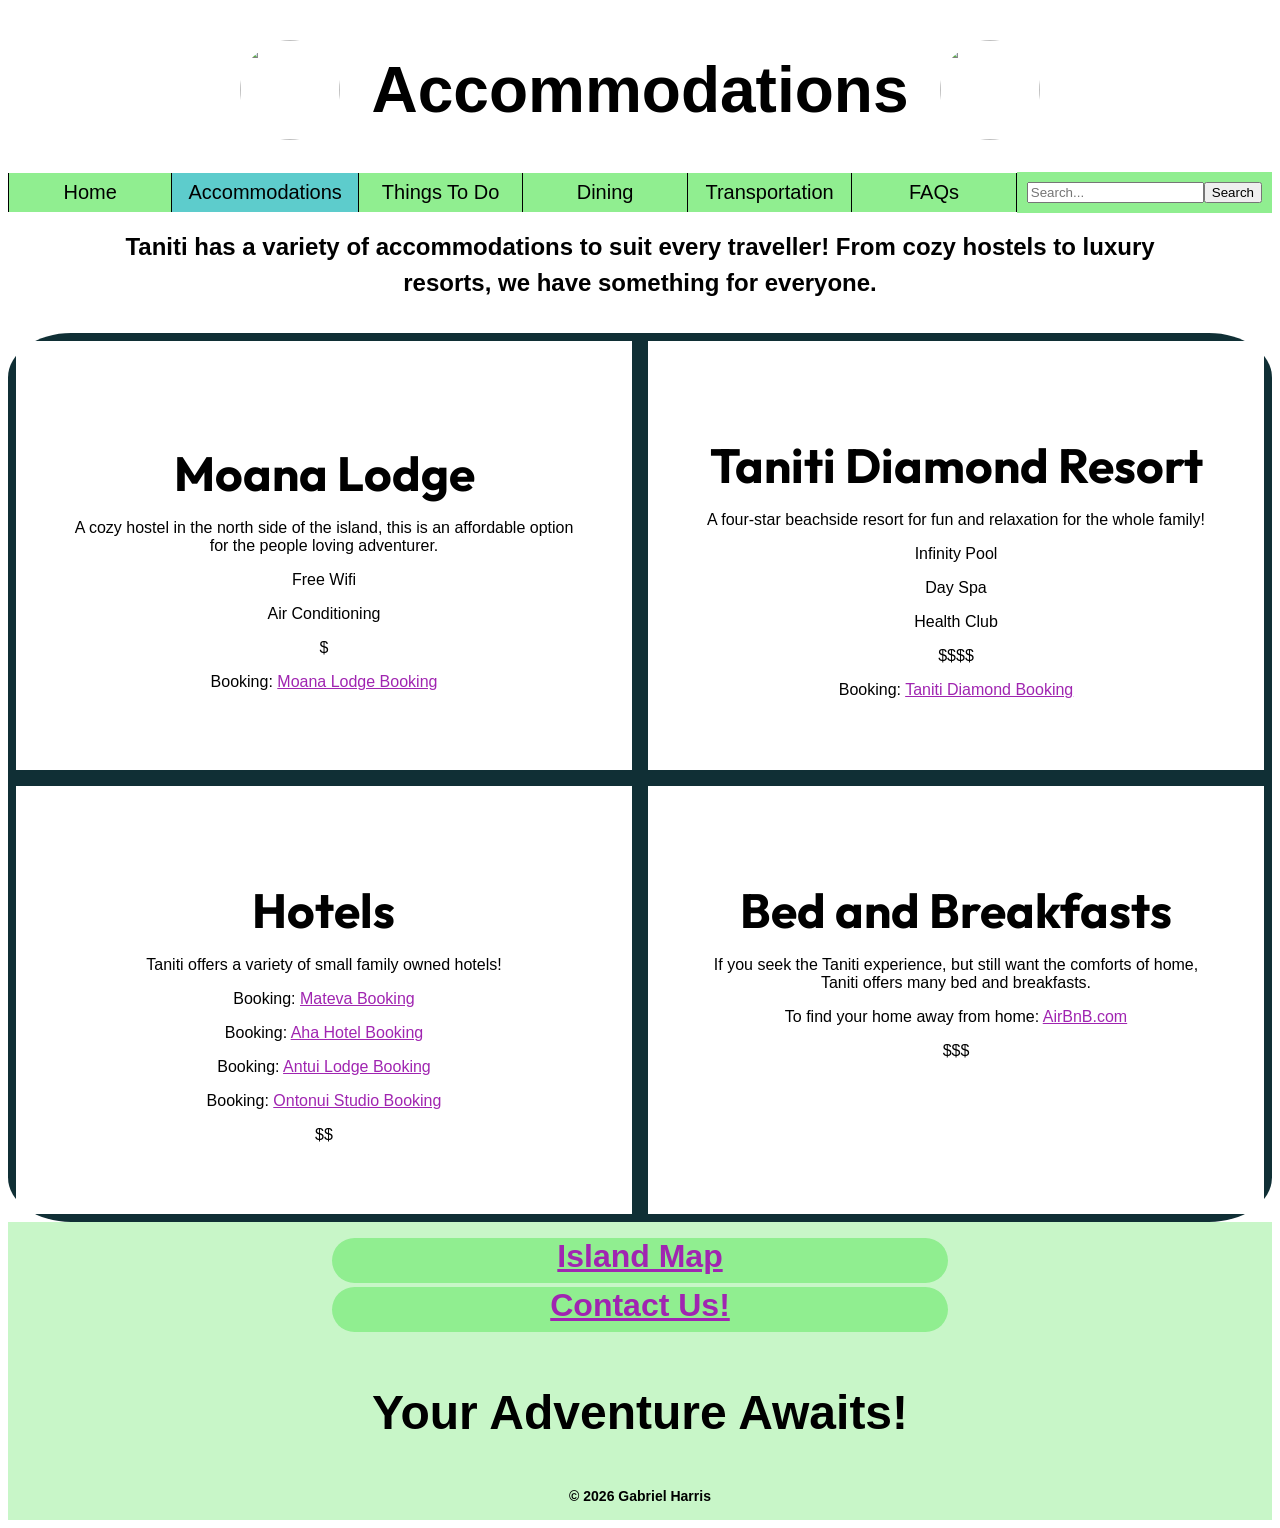
==== commit b5b9694a: "accesibilility and smaller screens" ====
--- a/Accommodations.html
+++ b/Accommodations.html
@@ -13,12 +13,13 @@
 <link href="https://fonts.googleapis.com/css2?family=Outfit:wght@400;500;600;700&display=swap" rel="stylesheet">
     </head>
     <body class="home accommodations-page">
+        <a class="skip-link" href="#main-content">Skip to main content</a>
         <header>
-            <h1><img class="left" src="media/palmtree-logo.png" alt="Taniti Logo" class="logo">Accommodations<img class="right" src="media/palmtree-logo.png" alt="Taniti Logo" class="logo"></h1>
+            <h1><img class="left logo" src="media/palmtree-logo.png" alt="">Accommodations<img class="right logo" src="media/palmtree-logo.png" alt=""></h1>
             <nav>
                 <ul class="nav-bar header-nav">
                     <li class="inactive"><a href="index.html">Home</a></li>
-                    <li class="active"><a href="Accommodations.html">Accommodations</a></li>
+                    <li class="active"><a href="Accommodations.html" aria-current="page">Accommodations</a></li>
                     <li class="inactive"><a href="ThingsToDo.html">Things To Do</a></li>
                     <li class="inactive"><a href="Dining.html">Dining</a></li>
                     <li class="inactive"><a href="Transportation.html">Transportation</a></li>
@@ -32,7 +33,7 @@
                 </form>
             </nav>
         </header>
-        <main>
+        <main id="main-content" tabindex="-1">
             <p class="intro">Taniti has a variety of accommodations to suit every traveller! From cozy hostels to luxury resorts, we have something for everyone.</p>
             <div class="collage">
                 <div class="hostel">
--- a/style.css
+++ b/style.css
@@ -173,6 +173,21 @@
   white-space: nowrap;
   border: 0;
 }
+.skip-link {
+  position: absolute;
+  z-index: 1000;
+  top: 0.5rem;
+  left: 0.5rem;
+  padding: 0.75rem 1rem;
+  transform: translateY(-200%);
+  border-radius: 0.35rem;
+  background: #102f35;
+  color: #fff;
+  font-weight: 700;
+}
+.skip-link:focus {
+  transform: translateY(0);
+}
 .site-search-results {
   width: min(90%, 70rem);
   margin: 1rem auto;
@@ -305,18 +320,18 @@
   padding: clamp(1rem, 3vw, 3rem);
 }
 .hostel, .resort, .hotel, .bnb, .card-overlay, .beach, .volcano {
-   border-color: whitesmoke;
+  border-color: #102f35;
   border-style: solid;
-  border-width: clamp(1rem, .08vw, 1.5rem);
-}
-.restaurant1, .restaurant2, .restaurant3, .restaurant4, .restaurant5, .restaurant6, .restaurant7 {
-   border-color: #2a7f78;
+  border-width: clamp(0.5rem, .04vw, 0.75rem);
+}
+.restaurant1, .restaurant2, .restaurant3, .restaurant4, .restaurant5, .restaurant6, .restaurant7, #small-airport, #cruise-ship, #public-buses, #private-buses, #taxi, #large-airport {
+   border-color: #102f35;
   border-style: solid;
-  border-width: clamp(1rem, .08vw, 1.5rem); 
+  border-width: clamp(0.5rem, .04vw, 0.75rem); 
 }
 .rainforest {
-  border-top: clamp(1rem, .08vw, 1.5rem) solid whitesmoke;
-  border-bottom: clamp(1rem, .08vw, 1.5rem) solid whitesmoke;
+  border-top: clamp(0.5rem, .04vw, 0.75rem) solid whitesmoke;
+  border-bottom: clamp(0.5rem, .04vw, 0.75rem) solid whitesmoke;
   border-left: none;
   border-right: none;
 }
@@ -573,6 +588,29 @@
 }
 
 @media (max-width: 700px) {
+  nav {
+    display: block;
+    padding: 0.5rem;
+  }
+  .nav-bar {
+    flex-wrap: wrap;
+    justify-content: center;
+  }
+  nav li {
+    flex: 1 1 auto;
+  }
+  .header-search {
+    justify-content: center;
+    box-sizing: border-box;
+    width: 100%;
+    margin: 0.5rem auto 0;
+  }
+  .header-search input {
+    box-sizing: border-box;
+    min-width: 0;
+    width: min(100%, 20rem);
+    flex: 1 1 8rem;
+  }
   .collage,
   .dining-collage-top,
   .dining-collage-bottom {
